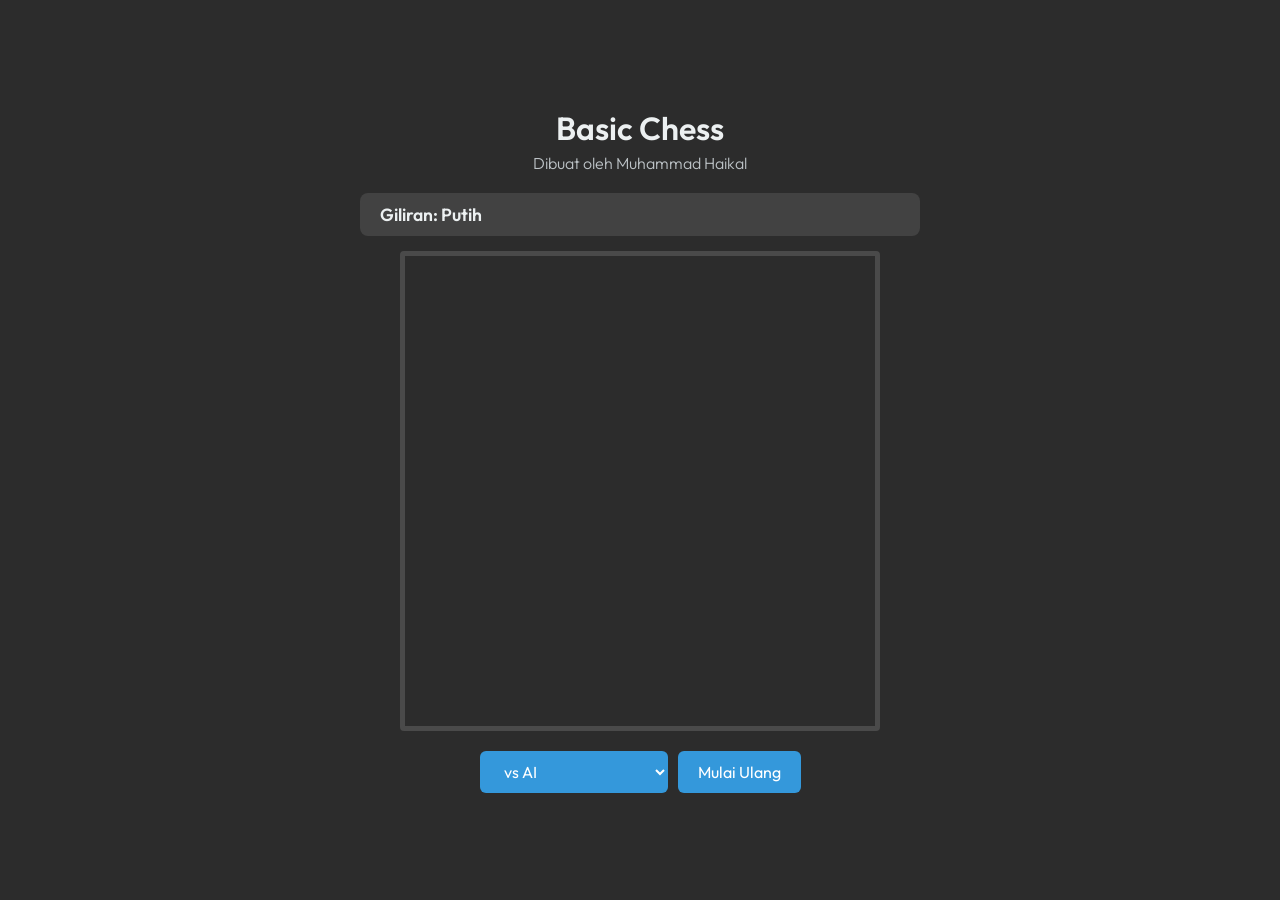
==== basic-chess/index.html @ 56e63d9a "feat: Implement a basic chess game with board rendering, move logic, AI functionality, and UI." ====
<!DOCTYPE html>
<html lang="id">

<head>
    <meta charset="UTF-8">
    <meta name="viewport" content="width=device-width, initial-scale=1.0">
    <title>Catur Single Player (Minimax AI)</title>
    <link rel="stylesheet" href="style.css">
    <link href="https://fonts.googleapis.com/css2?family=Outfit:wght@300;400;600&display=swap" rel="stylesheet">
</head>

<body>

    <div class="game-container">
        <header>
            <h1>Basic Chess</h1>
            <p>Dibuat oleh Muhammad Haikal</p>
        </header>

        <div class="game-info">
            <div id="status">Giliran: Putih</div>
            <div id="captured-pieces">
                <span id="white-captured"></span>
                <span id="black-captured"></span>
            </div>
        </div>

        <div class="board-container">
            <div id="chessboard" class="chessboard">
                <!-- Board generated by JS -->
            </div>
        </div>

        <div class="controls">
            <select id="game-mode" onchange="resetGame()">
                <option value="ai">vs AI</option>
                <option value="human">vs Player (Offline)</option>
            </select>
            <button id="restart-btn" onclick="resetGame()">Mulai Ulang</button>
        </div>
    </div>

    <!-- Modal for Game Over -->
    <div id="game-over-modal" class="modal hidden">
        <div class="modal-content">
            <h2 id="game-over-title">Skakmat!</h2>
            <p id="game-over-message">Putih Menang</p>
            <button onclick="closeModal()">Tutup</button>
            <button onclick="resetGame()">Main Lagi</button>
        </div>
    </div>

    <script src="script.js"></script>
</body>

</html>
---- basic-chess/style.css ----
:root {
    --bg-color: #2c2c2c;
    --text-color: #ecf0f1;
    --board-light: #eeeed2;
    --board-dark: #769656;
    --highlight-color: #f6f669;
    /* Yellow highlight for moves */
    --legal-move-hint: rgba(0, 0, 0, 0.2);
    --accent-color: #e74c3c;
    --btn-color: #3498db;
    --btn-hover: #2980b9;
}

* {
    margin: 0;
    padding: 0;
    box-sizing: border-box;
}

body {
    font-family: 'Outfit', sans-serif;
    background-color: var(--bg-color);
    color: var(--text-color);
    display: flex;
    justify-content: center;
    align-items: center;
    min-height: 100vh;
}

.game-container {
    text-align: center;
    width: 100%;
    max-width: 600px;
    padding: 20px;
}

header h1 {
    font-weight: 600;
    margin-bottom: 5px;
}

header p {
    font-weight: 300;
    color: #bdc3c7;
    margin-bottom: 20px;
}

.game-info {
    display: flex;
    justify-content: space-between;
    align-items: center;
    margin-bottom: 15px;
    background: rgba(255, 255, 255, 0.1);
    padding: 10px 20px;
    border-radius: 8px;
}

#status {
    font-weight: 600;
    font-size: 1.1em;
}

.board-container {
    display: flex;
    justify-content: center;
    margin-bottom: 20px;
}

.chessboard {
    display: grid;
    grid-template-columns: repeat(8, 1fr);
    grid-template-rows: repeat(8, 1fr);
    width: 100%;
    max-width: 480px;
    aspect-ratio: 1 / 1;
    border: 5px solid #4a4a4a;
    border-radius: 4px;
    user-select: none;
}

.square {
    display: flex;
    justify-content: center;
    align-items: center;
    font-size: min(8vw, 40px);
    cursor: pointer;
    position: relative;
    /* transition: background-color 0.1s ease; */
}

.square.light {
    background-color: var(--board-light);
    color: black;
}

.square.dark {
    background-color: var(--board-dark);
    color: black;
}

/* Piece styling */
.piece {
    cursor: grab;
    z-index: 2;
}

.piece:active {
    cursor: grabbing;
}

/* Highlights */
.square.selected {
    background-color: var(--highlight-color) !important;
}

.square.last-move {
    background-color: rgba(246, 246, 105, 0.6) !important;
}

.square.check {
    background: radial-gradient(circle, #e74c3c 60%, transparent 70%);
}

.square.hint::after {
    content: '';
    position: absolute;
    width: 30%;
    height: 30%;
    background-color: var(--legal-move-hint);
    border-radius: 50%;
}

.square.capture-hint::after {
    content: '';
    position: absolute;
    width: 80%;
    height: 80%;
    border: 4px solid var(--legal-move-hint);
    border-radius: 50%;
    background-color: transparent;
}

/* Controls */
.controls {
    display: flex;
    justify-content: center;
    gap: 10px;
    margin-top: 15px;
}

.controls select,
.controls button {
    background-color: var(--btn-color);
    color: white;
    border: none;
    padding: 10px 20px;
    font-size: 1rem;
    border-radius: 6px;
    cursor: pointer;
    font-family: inherit;
    transition: background 0.2s;
}

.controls select:hover,
.controls button:hover {
    background-color: var(--btn-hover);
}


/* Modal */
.modal {
    position: fixed;
    top: 0;
    left: 0;
    width: 100%;
    height: 100%;
    background: rgba(0, 0, 0, 0.7);
    display: flex;
    justify-content: center;
    align-items: center;
    z-index: 100;
    opacity: 1;
    transition: opacity 0.3s;
}

.modal.hidden {
    opacity: 0;
    pointer-events: none;
}

.modal-content {
    background: #34495e;
    padding: 30px;
    border-radius: 12px;
    text-align: center;
    box-shadow: 0 4px 20px rgba(0, 0, 0, 0.5);
}

.modal-content h2 {
    color: var(--highlight-color);
    margin-bottom: 10px;
}

.modal-content button {
    margin: 10px;
    padding: 8px 16px;
    cursor: pointer;
    border: none;
    border-radius: 4px;
    font-family: inherit;
}

/* Responsive pieces */
@media (max-width: 500px) {
    .square {
        font-size: 10vw;
    }
}
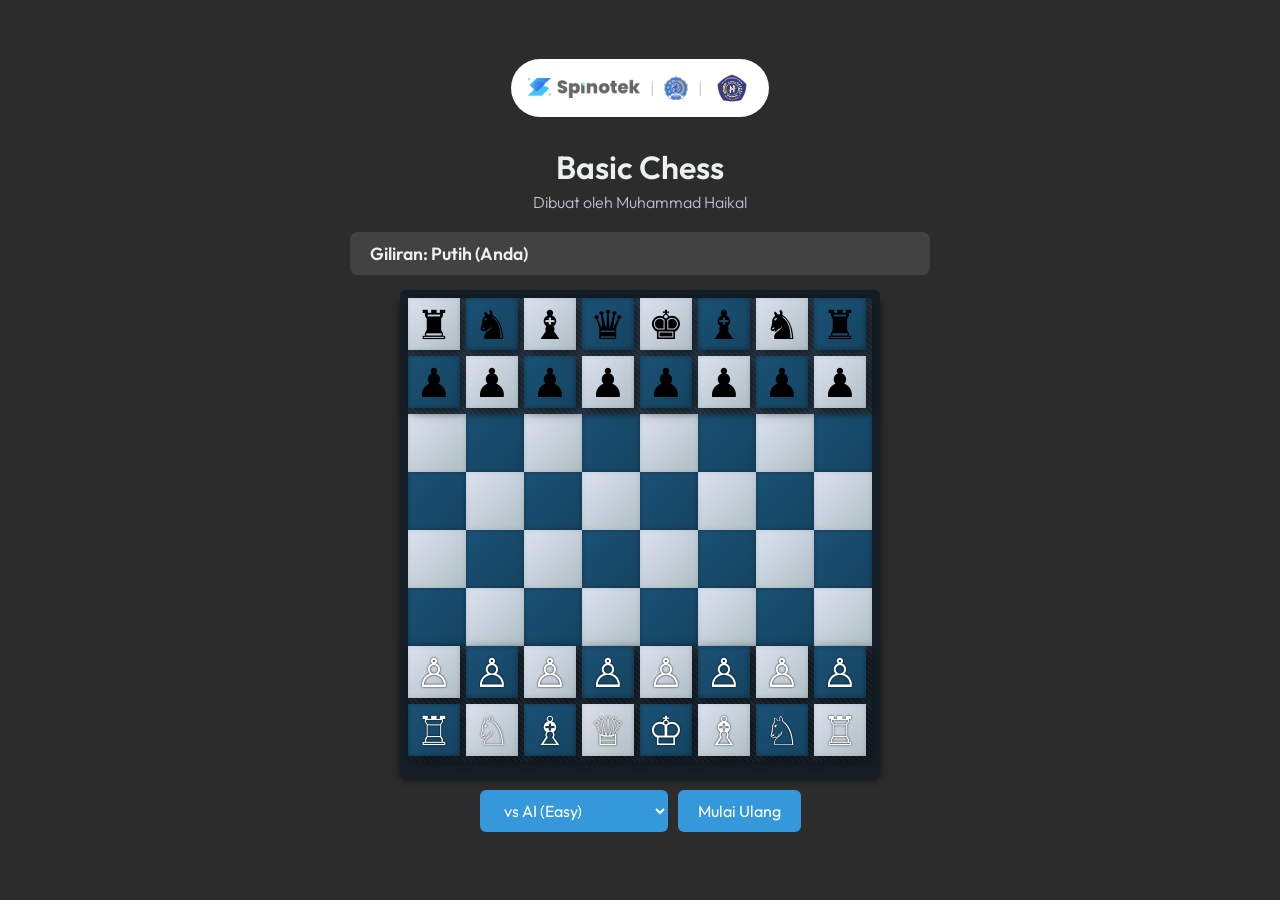
==== commit 099a4c0f: "Merge pull request #4 from kalyzet/main Update basic chess" ====
--- a/basic-chess/index.html
+++ b/basic-chess/index.html
@@ -4,12 +4,21 @@
 <head>
     <meta charset="UTF-8">
     <meta name="viewport" content="width=device-width, initial-scale=1.0">
-    <title>Catur Single Player (Minimax AI)</title>
+    <title>Catur Web (Minimax AI)</title>
     <link rel="stylesheet" href="style.css">
     <link href="https://fonts.googleapis.com/css2?family=Outfit:wght@300;400;600&display=swap" rel="stylesheet">
 </head>
 
 <body>
+    <div class="project-nav-container">
+        <a href="../basic-chess/" class="project-nav-link">
+            <img src="../assets/img/spinotek-logo.png" alt="Spinotek" class="nav-logo h-5">
+            <span class="nav-separator">|</span>
+            <img src="../assets/img/logo-hima-ti.png" alt="HIMA TI" class="nav-logo h-6">
+            <span class="nav-separator">|</span>
+            <img src="../assets/img/polihasnur-logo.png" alt="POLIHASNUR" class="nav-logo h-10">
+        </a>
+    </div>
 
     <div class="game-container">
         <header>
@@ -33,8 +42,10 @@
 
         <div class="controls">
             <select id="game-mode" onchange="resetGame()">
-                <option value="ai">vs AI</option>
                 <option value="human">vs Player (Offline)</option>
+                <option value="ai-easy" selected>vs AI (Easy)</option>
+                <option value="ai-medium">vs AI (Medium)</option>
+                <option value="ai-hard">vs AI (Hard)</option>
             </select>
             <button id="restart-btn" onclick="resetGame()">Mulai Ulang</button>
         </div>
--- a/basic-chess/style.css
+++ b/basic-chess/style.css
@@ -22,16 +22,89 @@
     background-color: var(--bg-color);
     color: var(--text-color);
     display: flex;
+    flex-direction: column;
+    /* Stack items vertically */
     justify-content: center;
     align-items: center;
     min-height: 100vh;
+    padding: 20px;
+    /* Add padding for small screens */
+    /* position: relative; Removed as nav is no longer absolute */
+}
+
+/* Branding Nav Styles (Tailwind Emulation) */
+.project-nav-container {
+    /* position: absolute; removed */
+    margin-bottom: 20px;
+    /* Add space between nav and game */
+    z-index: 1000;
+}
+
+.project-nav-link {
+    display: flex;
+    align-items: center;
+    gap: 0.5rem;
+    /* gap-2 */
+    padding: 0.5rem 1rem;
+    /* px-4 py-2 */
+    background-color: rgb(255, 255, 255);
+    /* Adapted for Dark Mode visibility */
+    border: 1px solid rgba(255, 255, 255, 0.2);
+    /* border-slate-200 equivalentish */
+    border-radius: 9999px;
+    /* rounded-full */
+    backdrop-filter: blur(4px);
+    /* backdrop-blur-sm */
+    box-shadow: 0 1px 2px 0 rgba(0, 0, 0, 0.05);
+    /* shadow-sm */
+    transition: all 0.3s ease;
+    text-decoration: none;
+}
+
+.project-nav-link:hover {
+    box-shadow: 0 4px 6px -1px rgba(0, 0, 0, 0.1), 0 2px 4px -1px rgba(0, 0, 0, 0.06);
+    /* hover:shadow-md */
+    background-color: rgb(255, 255, 255);
+}
+
+.nav-logo {
+    opacity: 0.8;
+    /* opacity-80 */
+    transition: opacity 0.3s;
+}
+
+.project-nav-link:hover .nav-logo {
+    opacity: 1;
+    /* group-hover:opacity-100 */
+}
+
+.nav-logo.h-5 {
+    height: 1.25rem;
+}
+
+.nav-logo.h-6 {
+    height: 1.5rem;
+}
+
+.nav-logo.h-10 {
+    height: 2.5rem;
+    /* Larger size for Polihasnur */
+}
+
+.nav-separator {
+    color: #cbd5e1;
+    /* text-slate-300 */
+    margin: 0 2px;
 }
 
 .game-container {
     text-align: center;
     width: 100%;
     max-width: 600px;
-    padding: 20px;
+    padding: 10px;
+    /* Reduced padding for mobile */
+    margin: 0 auto;
+    /* Center it */
 }
 
 header h1 {
@@ -66,6 +139,8 @@
     margin-bottom: 20px;
 }
 
+/* Skeuomorphic Board */
+/* Skeuomorphic Board (Blue Theme) */
 .chessboard {
     display: grid;
     grid-template-columns: repeat(8, 1fr);
@@ -73,39 +148,75 @@
     width: 100%;
     max-width: 480px;
     aspect-ratio: 1 / 1;
-    border: 5px solid #4a4a4a;
-    border-radius: 4px;
+
+    /* Blue Theme Base */
+    background: #1a252f;
+    /* Deep Blue base */
+    background-image:
+        repeating-linear-gradient(45deg, rgba(255, 255, 255, 0.05) 0px, rgba(255, 255, 255, 0.05) 2px, transparent 2px, transparent 4px),
+        linear-gradient(to bottom, #2c3e50, #1a252f);
+
+    /* Board Thickness */
+    border: 8px solid #151e26;
+    /* Darker blue border */
+    border-radius: 6px;
+    box-shadow:
+        0 10px 0 #151e26,
+        /* Thickness */
+        0 10px 10px rgba(0, 0, 0, 0.5),
+        /* Drop shadow */
+        inset 0 0 10px rgba(0, 0, 0, 0.5);
+    /* Inner depth */
+
     user-select: none;
+    margin: 0 auto;
+    position: relative;
 }
 
 .square {
     display: flex;
     justify-content: center;
     align-items: center;
-    font-size: min(8vw, 40px);
-    cursor: pointer;
     position: relative;
-    /* transition: background-color 0.1s ease; */
-}
-
+    overflow: visible;
+}
+
+/* Blue & White Squares (Darker Variant) */
 .square.light {
-    background-color: var(--board-light);
-    color: black;
+    background-color: #bdc3c7;
+    /* Silver/Darker White */
+    background-image: linear-gradient(to bottom right, #dbe2ef, #b0bec5);
+    box-shadow: inset 0 0 5px rgba(0, 0, 0, 0.1);
+    color: #2c3e50;
 }
 
 .square.dark {
-    background-color: var(--board-dark);
-    color: black;
+    background-color: #1a5276;
+    /* Dark Navy Blue */
+    background-image: linear-gradient(to bottom right, #1a5276, #154360);
+    box-shadow: inset 0 0 5px rgba(0, 0, 0, 0.3);
+    color: #ecf0f1;
 }
 
 /* Piece styling */
 .piece {
+    width: 90%;
+    height: 90%;
+    object-fit: contain;
     cursor: grab;
-    z-index: 2;
+    z-index: 10;
+    transition: transform 0.1s;
+
+    /* Fake Lighting: Light from Top-Left -> Shadow to Bottom-Right */
+    filter: drop-shadow(4px 4px 6px rgba(0, 0, 0, 0.6));
 }
 
 .piece:active {
     cursor: grabbing;
+    transform: scale(1.1);
+    /* Lift effect */
+    filter: drop-shadow(8px 8px 12px rgba(0, 0, 0, 0.8));
+    /* Higher lift shadow */
 }
 
 /* Highlights */
